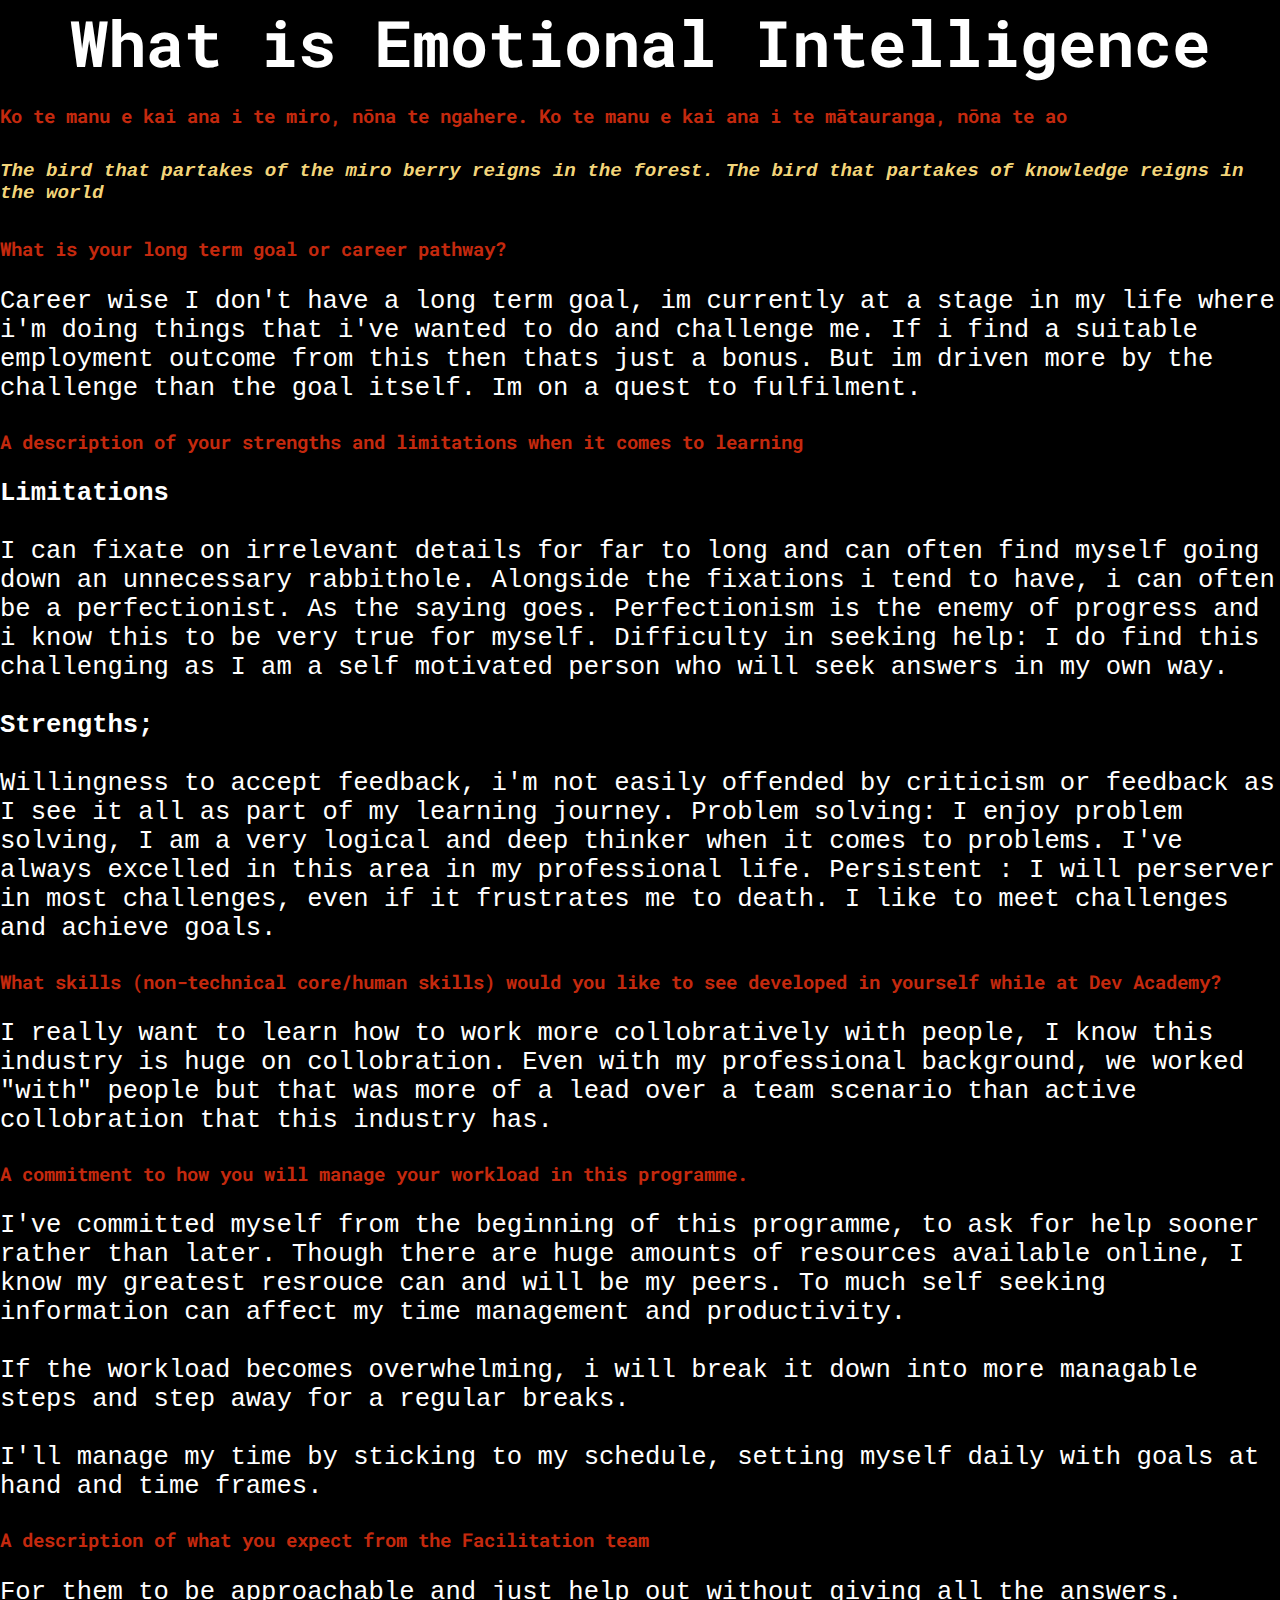
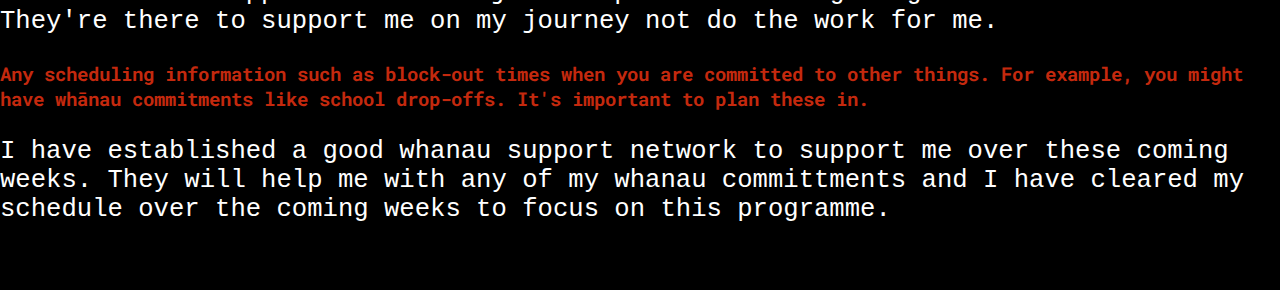
==== blog/emotional-intelligence.html @ c86484cb "Javascript-dom and EI html started" ====
<!DOCTYPE html>
<html lang="en">
  <head>
    <meta charset="UTF-8" />
    <meta name="viewport" content="width=device-width, initial-scale=1.0" />
    <title>Emotional Intelligence</title>
    <link rel="preconnect" href="https://fonts.googleapis.com">
<link rel="preconnect" href="https://fonts.gstatic.com" crossorigin>
<link href="https://fonts.googleapis.com/css2?family=Roboto+Mono:ital,wght@0,100..700;1,100..700&display=swap" rel="stylesheet">
    <link rel="stylesheet" type="text/css" href="https://courtzd.github.io/styles/main.css"/>
  </head>
<style>

</style>
  <body>
    <header>
      <h1>What is Emotional Intelligence</h1>
    </header>

    <h3>
      <strong>Ko te manu e kai ana i te miro, nōna te ngahere. Ko te manu e kai ana i te mātauranga, nōna te ao</strong></br>
    
      <h5><em>The bird that partakes of the miro berry reigns in the forest. The bird that partakes of knowledge reigns in the world</em
      >
    </h5>

    <h3> What is your long term goal or career pathway?</h1>

    <p>
      Career wise I don't have a long term goal, im currently at a stage in my life where i'm doing things that i've wanted to do and challenge me. If i find a suitable employment outcome from this then thats just a bonus. But im driven more by the challenge than the goal itself. 
      Im on a quest to fulfilment. 
    </p>

    <h3>A description of your strengths and limitations when it comes to learning</h3>
    <p>
      <Strong> Limitations</Strong><br><br>
      I can fixate on irrelevant details for far to long and can often find myself going down an unnecessary rabbithole. 
      Alongside the fixations i tend to have, i can often be a perfectionist. As the saying goes. Perfectionism is the enemy of progress and i know this to be very true for myself.
      Difficulty in seeking help: I do find this challenging as I am a self motivated person who will seek answers in my own way. 
    <br>
    <br>
      <strong>Strengths;</strong><br><br>
      Willingness to accept feedback, i'm not easily offended by criticism or feedback as I see it all as part of my learning journey. 
      Problem solving: I enjoy problem solving, I am a very logical and deep thinker when it comes to problems. I've always excelled in this area in my professional life. 
      Persistent : I will perserver in most challenges, even if it frustrates me to death. I like to meet challenges and achieve goals. 
    </p>

    <h3>What skills (non-technical core/human skills) would you like to see developed in yourself while at Dev Academy?</h3>
    <p>
      I really want to learn how to work more collobratively with people, I know this industry is huge on collobration. Even with my professional background, we worked "with" people but that was more of a lead over a team scenario than active collobration that this industry has. 
    </p>

    <h3>A commitment to how you will manage your workload in this programme. </h3>
    <p>I've committed myself from the beginning of this programme, to ask for help sooner rather than later. Though there are huge amounts of resources available online, I know my greatest resrouce can and will be my peers. To much self seeking information can affect my time management and productivity. 
<br><br>
      If the workload becomes overwhelming, i will break it down into more managable steps and step away for a regular breaks. 
    <br><br>  
      I'll manage my time by sticking to my schedule, setting myself daily with goals at hand and time frames.</p>

<h3>A description of what you expect from the Facilitation team</h3>

<p>For them to be approachable and just help out without giving all the answers. They're there to support me on my journey not do the work for me.
</p>

<h3>Any scheduling information such as block-out times when you are committed to other things. For example, you might have whānau commitments like school drop-offs. It's important to plan these in.</h3>
<p>I have established a good whanau support network to support me over these coming weeks. They will help me with any of my whanau committments and I have cleared my schedule over the coming weeks to focus on this programme. </p>

    <!-- this is a comment. -->
  </body>
</html>
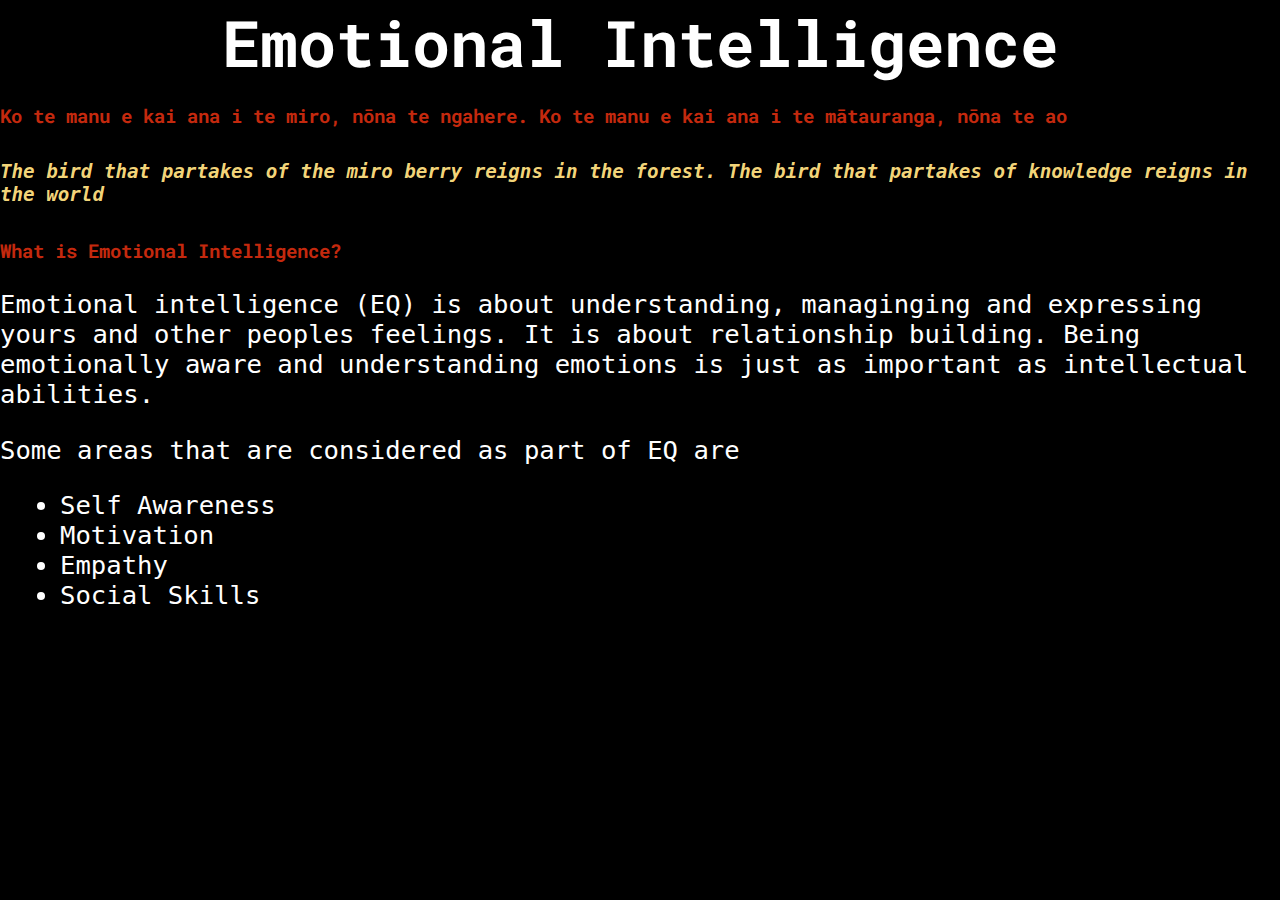
==== commit f8e5a700: "update emotional intelligence and css" ====
--- a/blog/emotional-intelligence.html
+++ b/blog/emotional-intelligence.html
@@ -14,7 +14,7 @@
 </style>
   <body>
     <header>
-      <h1>What is Emotional Intelligence</h1>
+      <h1>Emotional Intelligence</h1>
     </header>
 
     <h3>
@@ -24,46 +24,23 @@
       >
     </h5>
 
-    <h3> What is your long term goal or career pathway?</h1>
+    <h3>What is Emotional Intelligence?</h1>
 
     <p>
-      Career wise I don't have a long term goal, im currently at a stage in my life where i'm doing things that i've wanted to do and challenge me. If i find a suitable employment outcome from this then thats just a bonus. But im driven more by the challenge than the goal itself. 
-      Im on a quest to fulfilment. 
-    </p>
+      Emotional intelligence (EQ) is about understanding, managinging and expressing yours and other peoples feelings. It is about relationship building. Being emotionally aware and understanding emotions is just as important as intellectual abilities. 
+</p>
+<p>
+      Some areas that are considered as part of EQ are
+      <ul>
+        <li>Self Awareness</li>
+        <li>Motivation</li>
+        <li>Empathy</li>
+        <li>Social Skills</li>
+    </ul>
 
-    <h3>A description of your strengths and limitations when it comes to learning</h3>
-    <p>
-      <Strong> Limitations</Strong><br><br>
-      I can fixate on irrelevant details for far to long and can often find myself going down an unnecessary rabbithole. 
-      Alongside the fixations i tend to have, i can often be a perfectionist. As the saying goes. Perfectionism is the enemy of progress and i know this to be very true for myself.
-      Difficulty in seeking help: I do find this challenging as I am a self motivated person who will seek answers in my own way. 
-    <br>
-    <br>
-      <strong>Strengths;</strong><br><br>
-      Willingness to accept feedback, i'm not easily offended by criticism or feedback as I see it all as part of my learning journey. 
-      Problem solving: I enjoy problem solving, I am a very logical and deep thinker when it comes to problems. I've always excelled in this area in my professional life. 
-      Persistent : I will perserver in most challenges, even if it frustrates me to death. I like to meet challenges and achieve goals. 
-    </p>
+    
 
-    <h3>What skills (non-technical core/human skills) would you like to see developed in yourself while at Dev Academy?</h3>
-    <p>
-      I really want to learn how to work more collobratively with people, I know this industry is huge on collobration. Even with my professional background, we worked "with" people but that was more of a lead over a team scenario than active collobration that this industry has. 
-    </p>
 
-    <h3>A commitment to how you will manage your workload in this programme. </h3>
-    <p>I've committed myself from the beginning of this programme, to ask for help sooner rather than later. Though there are huge amounts of resources available online, I know my greatest resrouce can and will be my peers. To much self seeking information can affect my time management and productivity. 
-<br><br>
-      If the workload becomes overwhelming, i will break it down into more managable steps and step away for a regular breaks. 
-    <br><br>  
-      I'll manage my time by sticking to my schedule, setting myself daily with goals at hand and time frames.</p>
-
-<h3>A description of what you expect from the Facilitation team</h3>
-
-<p>For them to be approachable and just help out without giving all the answers. They're there to support me on my journey not do the work for me.
-</p>
-
-<h3>Any scheduling information such as block-out times when you are committed to other things. For example, you might have whānau commitments like school drop-offs. It's important to plan these in.</h3>
-<p>I have established a good whanau support network to support me over these coming weeks. They will help me with any of my whanau committments and I have cleared my schedule over the coming weeks to focus on this programme. </p>
 
     <!-- this is a comment. -->
   </body>
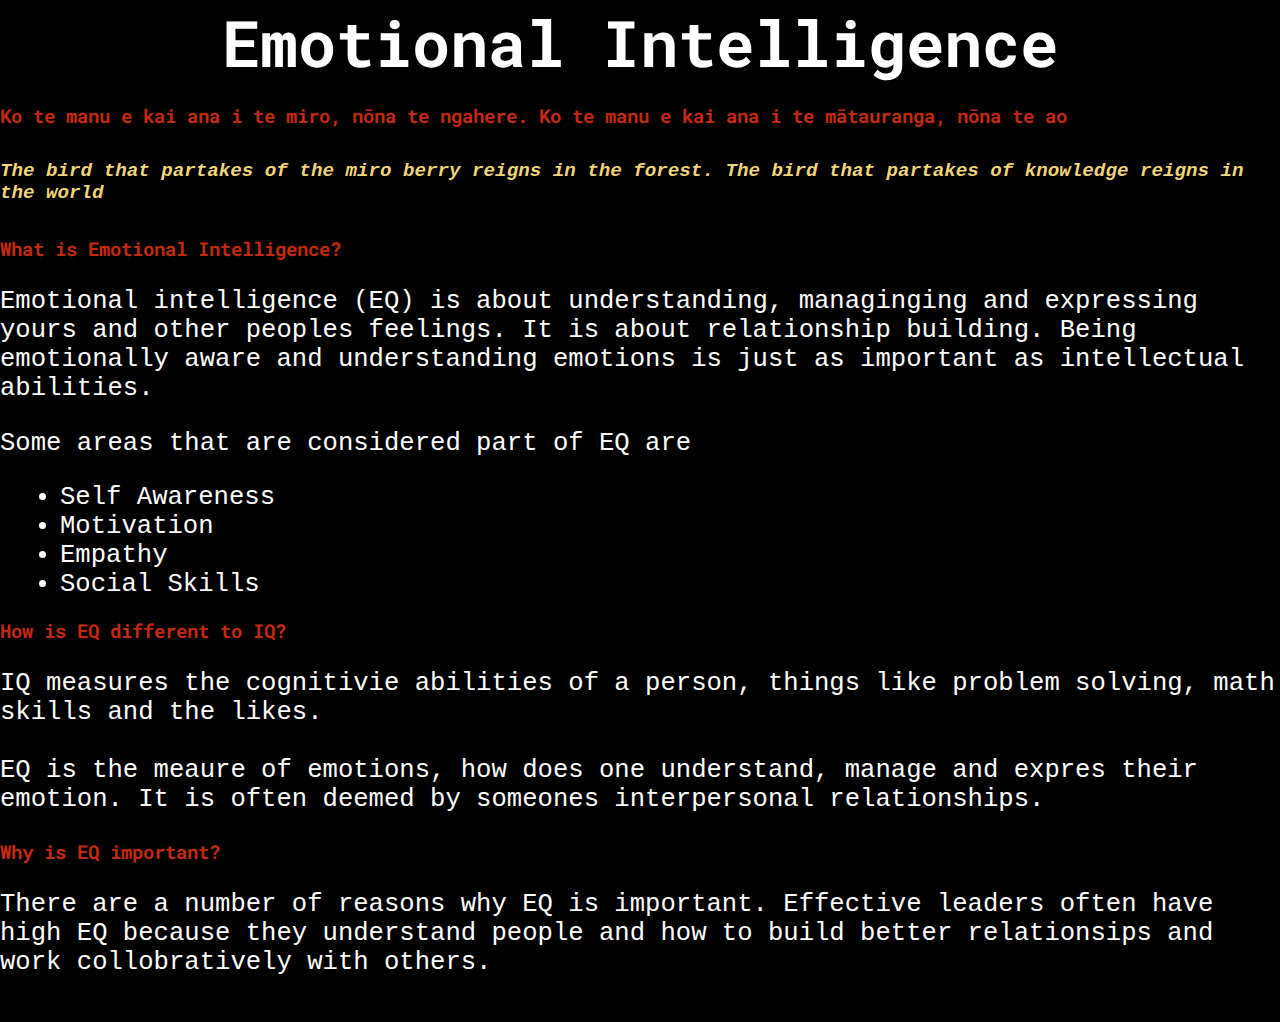
==== commit d02c9552: "update EQ" ====
--- a/blog/emotional-intelligence.html
+++ b/blog/emotional-intelligence.html
@@ -30,7 +30,7 @@
       Emotional intelligence (EQ) is about understanding, managinging and expressing yours and other peoples feelings. It is about relationship building. Being emotionally aware and understanding emotions is just as important as intellectual abilities. 
 </p>
 <p>
-      Some areas that are considered as part of EQ are
+      Some areas that are considered part of EQ are
       <ul>
         <li>Self Awareness</li>
         <li>Motivation</li>
@@ -38,9 +38,16 @@
         <li>Social Skills</li>
     </ul>
 
-    
+    <h3>How is EQ different to IQ?</h3>
 
+    <p>IQ measures the cognitivie abilities of a person, things like problem solving, math skills and the likes.
+    <br>
+    <br>
+    EQ is the meaure of emotions, how does one understand, manage and expres their emotion. It is often deemed by someones interpersonal relationships. </p>
 
+<h3>Why is EQ important?</h3>
+
+<p>There are a number of reasons why EQ is important. Effective leaders often have high EQ because they understand people and how to build better relationsips and work collobratively with others.  </p>
 
     <!-- this is a comment. -->
   </body>
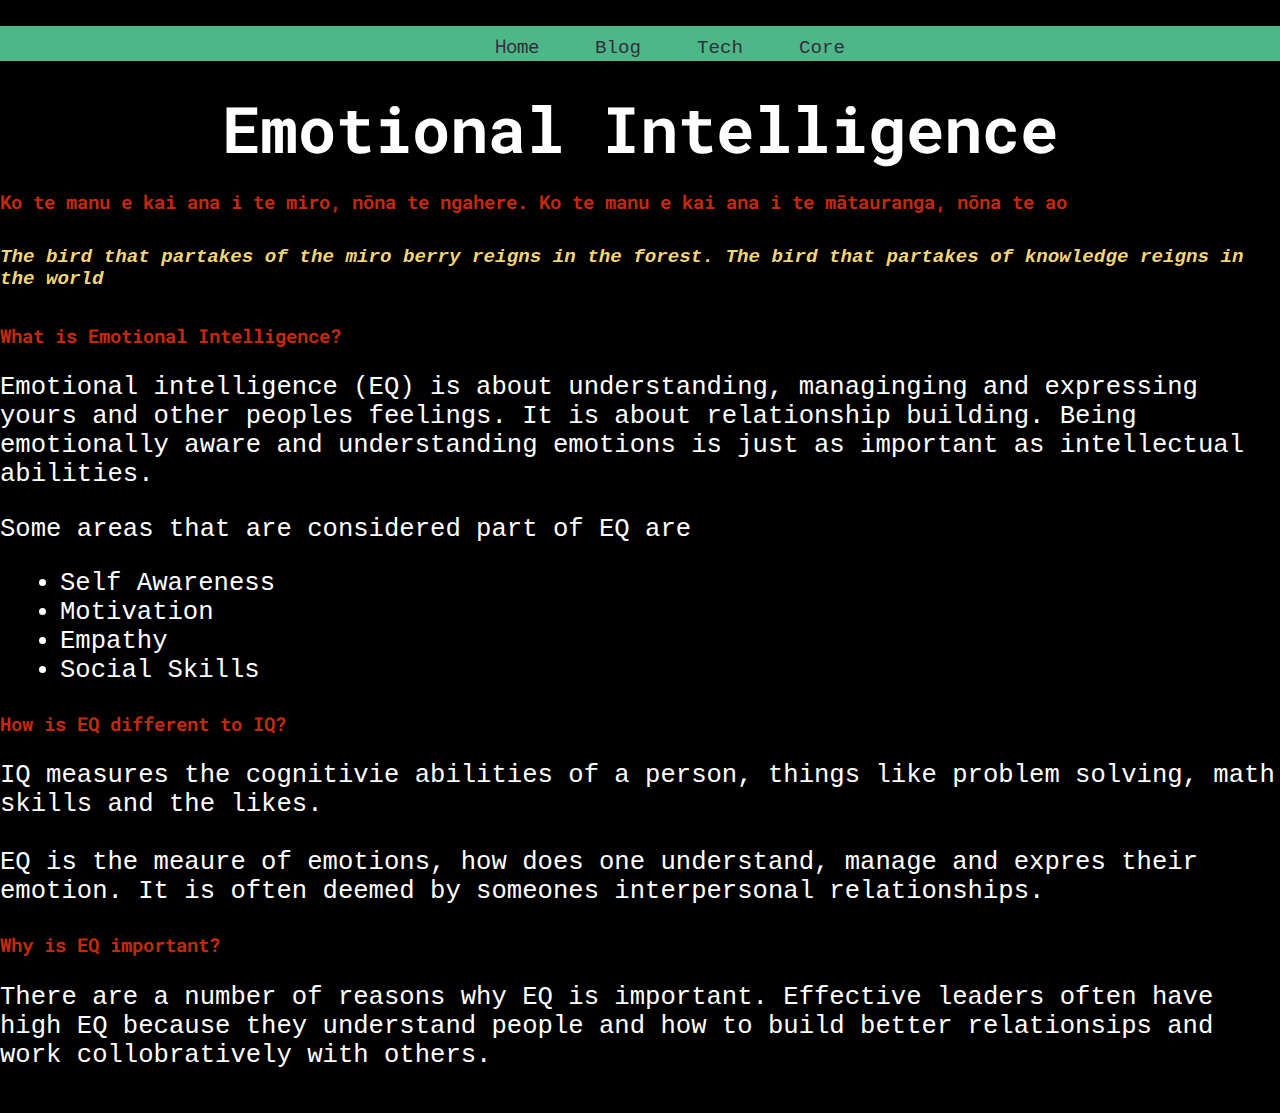
==== commit 860b2eab: "Update indexes to all html files for easier navigation" ====
--- a/blog/emotional-intelligence.html
+++ b/blog/emotional-intelligence.html
@@ -9,6 +9,33 @@
 <link href="https://fonts.googleapis.com/css2?family=Roboto+Mono:ital,wght@0,100..700;1,100..700&display=swap" rel="stylesheet">
     <link rel="stylesheet" type="text/css" href="https://courtzd.github.io/styles/main.css"/>
   </head>
+  <nav>
+    <ul>
+        <a href="https://courtzd.github.io/blog/index.html">Home</a>
+        <li class="dropdown">
+            <a href="#">Blog</a>
+            <ul class="dropdown-content">
+              <a href="https://courtzd.github.io/blog/te-houtaewa-template.html">Te Houtaewa</a>
+            </ul>
+        </li>
+        <li class="dropdown">
+            <a href="#">Tech</a>
+            <ul class="dropdown-content">
+                <a href="https://courtzd.github.io/blog/html-css.html">ID vs Class</a>
+                <a href="https://courtzd.github.io/blog/javascript-dom.html">Javascript-DOM</a>  
+                <a href="https://courtzd.github.io/blog/problemsolving.html">Problem Solving</a>
+                </ul>
+        </li>
+        <li class="dropdown">
+            <a href="#">Core</a>
+            <ul class="dropdown-content">
+              <a href="https://courtzd.github.io/blog/learningplan.html">Learning Plan</a>
+              <a href="https://courtzd.github.io/blog/identity-values.html">Identity Exploration</a>
+              
+              <a href="https://courtzd.github.io/blog/emotional-intelligence.html">Emotional Intelligence</a>
+              <a href="https://courtzd.github.io/blog/neuroplasticity.html">Neuroplasticity</a>
+              <a href="https://courtzd.github.io/blog/te-whare-tapa-wha.html">Whare Tapa Wha</a>
+</nav>
 <style>
 
 </style>
